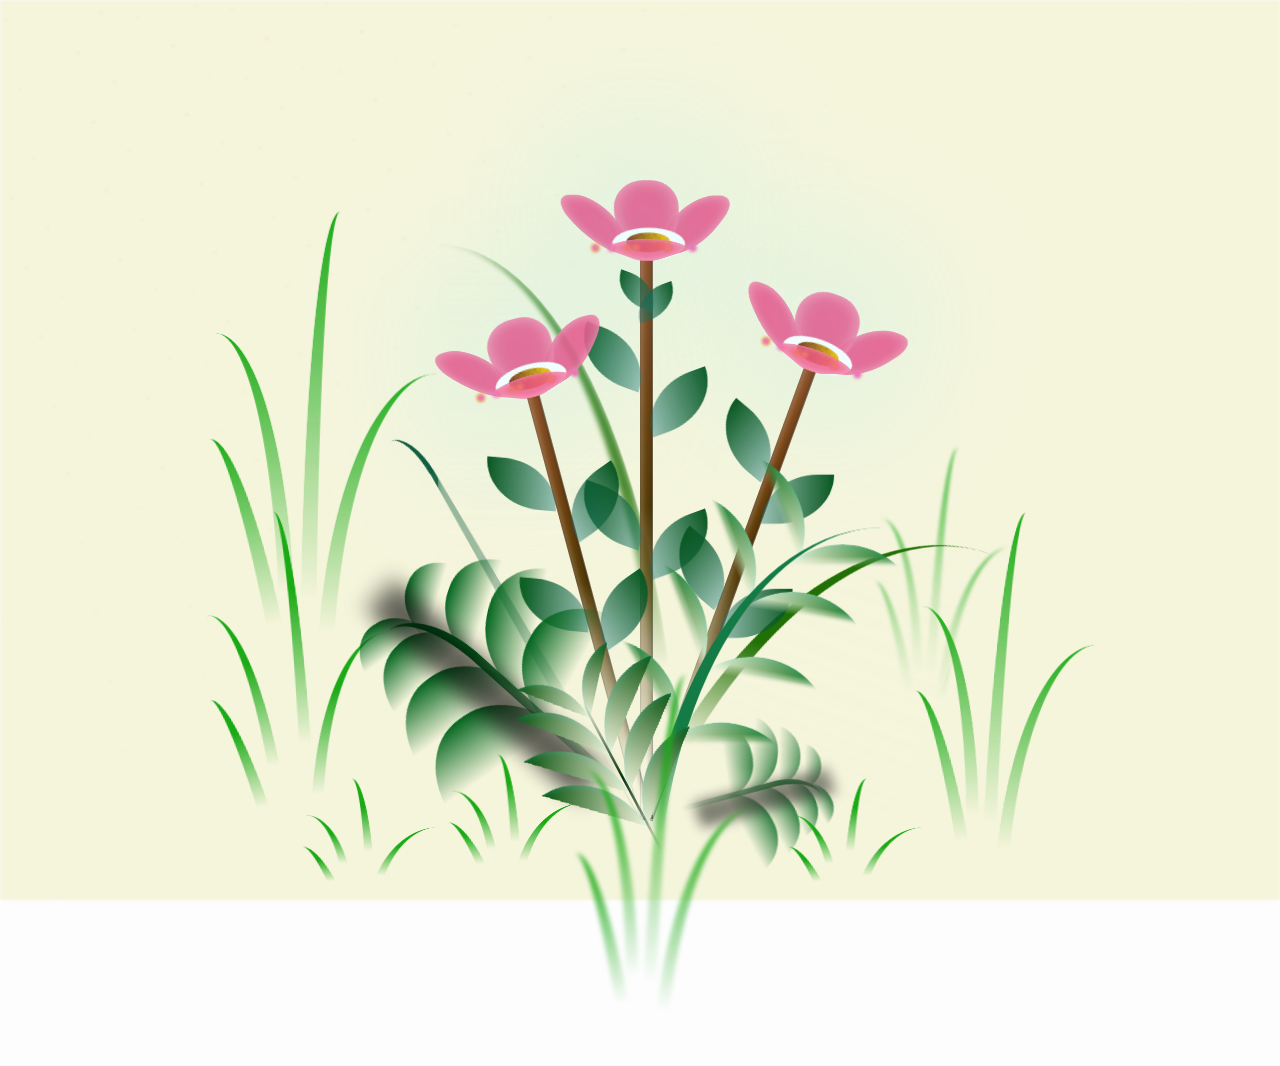
==== bunga.html @ 17b823d0 "Add files via upload" ====
<!DOCTYPE html>
<html lang="en">
<head>
    <meta charset="UTF-8">
    <meta http-equiv="X-UA-Compatible" content="IE=edge">
    <meta name="viewport" content="width=device-width, initial-scale=1.0">
    <link rel="stylesheet" href="bunga.css">
    <link rel="icon" href="img/flowers.png" type="image/x-icon">
    <title>flowers</title>
</head>
<body class="container">
    <div class="night"></div>
    <div class="flowers">
      <div class="flower flower--1">
        <div class="flower__leafs flower__leafs--1">
          <div class="flower__leaf flower__leaf--1"></div>
          <div class="flower__leaf flower__leaf--2"></div>
          <div class="flower__leaf flower__leaf--3"></div>
          <div class="flower__leaf flower__leaf--4"></div>
          <div class="flower__white-circle"></div>
  
          <div class="flower__light flower__light--1"></div>
          <div class="flower__light flower__light--2"></div>
          <div class="flower__light flower__light--3"></div>
          <div class="flower__light flower__light--4"></div>
          <div class="flower__light flower__light--5"></div>
          <div class="flower__light flower__light--6"></div>
          <div class="flower__light flower__light--7"></div>
          <div class="flower__light flower__light--8"></div>
  
        </div>
        <div class="flower__line">
          <div class="flower__line__leaf flower__line__leaf--1"></div>
          <div class="flower__line__leaf flower__line__leaf--2"></div>
          <div class="flower__line__leaf flower__line__leaf--3"></div>
          <div class="flower__line__leaf flower__line__leaf--4"></div>
          <div class="flower__line__leaf flower__line__leaf--5"></div>
          <div class="flower__line__leaf flower__line__leaf--6"></div>
        </div>
      </div>
  
      <div class="flower flower--2">
        <div class="flower__leafs flower__leafs--2">
          <div class="flower__leaf flower__leaf--1"></div>
          <div class="flower__leaf flower__leaf--2"></div>
          <div class="flower__leaf flower__leaf--3"></div>
          <div class="flower__leaf flower__leaf--4"></div>
          <div class="flower__white-circle"></div>
  
          <div class="flower__light flower__light--1"></div>
          <div class="flower__light flower__light--2"></div>
          <div class="flower__light flower__light--3"></div>
          <div class="flower__light flower__light--4"></div>
          <div class="flower__light flower__light--5"></div>
          <div class="flower__light flower__light--6"></div>
          <div class="flower__light flower__light--7"></div>
          <div class="flower__light flower__light--8"></div>
  
        </div>
        <div class="flower__line">
          <div class="flower__line__leaf flower__line__leaf--1"></div>
          <div class="flower__line__leaf flower__line__leaf--2"></div>
          <div class="flower__line__leaf flower__line__leaf--3"></div>
          <div class="flower__line__leaf flower__line__leaf--4"></div>
        </div>
      </div>
  
      <div class="flower flower--3">
        <div class="flower__leafs flower__leafs--3">
          <div class="flower__leaf flower__leaf--1"></div>
          <div class="flower__leaf flower__leaf--2"></div>
          <div class="flower__leaf flower__leaf--3"></div>
          <div class="flower__leaf flower__leaf--4"></div>
          <div class="flower__white-circle"></div>
  
          <div class="flower__light flower__light--1"></div>
          <div class="flower__light flower__light--2"></div>
          <div class="flower__light flower__light--3"></div>
          <div class="flower__light flower__light--4"></div>
          <div class="flower__light flower__light--5"></div>
          <div class="flower__light flower__light--6"></div>
          <div class="flower__light flower__light--7"></div>
          <div class="flower__light flower__light--8"></div>
  
        </div>
        <div class="flower__line">
          <div class="flower__line__leaf flower__line__leaf--1"></div>
          <div class="flower__line__leaf flower__line__leaf--2"></div>
          <div class="flower__line__leaf flower__line__leaf--3"></div>
          <div class="flower__line__leaf flower__line__leaf--4"></div>
        </div>
      </div>
  
      <div class="grow-ans" style="--d:1.2s">
        <div class="flower__g-long">
          <div class="flower__g-long__top"></div>
          <div class="flower__g-long__bottom"></div>
        </div>
      </div>
  
      <div class="growing-grass">
        <div class="flower__grass flower__grass--1">
          <div class="flower__grass--top"></div>
          <div class="flower__grass--bottom"></div>
          <div class="flower__grass__leaf flower__grass__leaf--1"></div>
          <div class="flower__grass__leaf flower__grass__leaf--2"></div>
          <div class="flower__grass__leaf flower__grass__leaf--3"></div>
          <div class="flower__grass__leaf flower__grass__leaf--4"></div>
          <div class="flower__grass__leaf flower__grass__leaf--5"></div>
          <div class="flower__grass__leaf flower__grass__leaf--6"></div>
          <div class="flower__grass__leaf flower__grass__leaf--7"></div>
          <div class="flower__grass__leaf flower__grass__leaf--8"></div>
          <div class="flower__grass__overlay"></div>
        </div>
      </div>
  
      <div class="growing-grass">
        <div class="flower__grass flower__grass--2">
          <div class="flower__grass--top"></div>
          <div class="flower__grass--bottom"></div>
          <div class="flower__grass__leaf flower__grass__leaf--1"></div>
          <div class="flower__grass__leaf flower__grass__leaf--2"></div>
          <div class="flower__grass__leaf flower__grass__leaf--3"></div>
          <div class="flower__grass__leaf flower__grass__leaf--4"></div>
          <div class="flower__grass__leaf flower__grass__leaf--5"></div>
          <div class="flower__grass__leaf flower__grass__leaf--6"></div>
          <div class="flower__grass__leaf flower__grass__leaf--7"></div>
          <div class="flower__grass__leaf flower__grass__leaf--8"></div>
          <div class="flower__grass__overlay"></div>
        </div>
      </div>
  
      <div class="grow-ans" style="--d:2.4s">
        <div class="flower__g-right flower__g-right--1">
          <div class="leaf"></div>
        </div>
      </div>
  
      <div class="grow-ans" style="--d:2.8s">
        <div class="flower__g-right flower__g-right--2">
          <div class="leaf"></div>
        </div>
      </div>
  
      <div class="grow-ans" style="--d:2.8s">
        <div class="flower__g-front">
          <div class="flower__g-front__leaf-wrapper flower__g-front__leaf-wrapper--1">
            <div class="flower__g-front__leaf"></div>
          </div>
          <div class="flower__g-front__leaf-wrapper flower__g-front__leaf-wrapper--2">
            <div class="flower__g-front__leaf"></div>
          </div>
          <div class="flower__g-front__leaf-wrapper flower__g-front__leaf-wrapper--3">
            <div class="flower__g-front__leaf"></div>
          </div>
          <div class="flower__g-front__leaf-wrapper flower__g-front__leaf-wrapper--4">
            <div class="flower__g-front__leaf"></div>
          </div>
          <div class="flower__g-front__leaf-wrapper flower__g-front__leaf-wrapper--5">
            <div class="flower__g-front__leaf"></div>
          </div>
          <div class="flower__g-front__leaf-wrapper flower__g-front__leaf-wrapper--6">
            <div class="flower__g-front__leaf"></div>
          </div>
          <div class="flower__g-front__leaf-wrapper flower__g-front__leaf-wrapper--7">
            <div class="flower__g-front__leaf"></div>
          </div>
          <div class="flower__g-front__leaf-wrapper flower__g-front__leaf-wrapper--8">
            <div class="flower__g-front__leaf"></div>
          </div>
          <div class="flower__g-front__line"></div>
        </div>
      </div>
  
      <div class="grow-ans" style="--d:3.2s">
        <div class="flower__g-fr">
          <div class="leaf"></div>
          <div class="flower__g-fr__leaf flower__g-fr__leaf--1"></div>
          <div class="flower__g-fr__leaf flower__g-fr__leaf--2"></div>
          <div class="flower__g-fr__leaf flower__g-fr__leaf--3"></div>
          <div class="flower__g-fr__leaf flower__g-fr__leaf--4"></div>
          <div class="flower__g-fr__leaf flower__g-fr__leaf--5"></div>
          <div class="flower__g-fr__leaf flower__g-fr__leaf--6"></div>
          <div class="flower__g-fr__leaf flower__g-fr__leaf--7"></div>
          <div class="flower__g-fr__leaf flower__g-fr__leaf--8"></div>
        </div>
      </div>
  
      <div class="long-g long-g--0">
        <div class="grow-ans" style="--d:3s">
          <div class="leaf leaf--0"></div>
        </div>
        <div class="grow-ans" style="--d:2.2s">
          <div class="leaf leaf--1"></div>
        </div>
        <div class="grow-ans" style="--d:3.4s">
          <div class="leaf leaf--2"></div>
        </div>
        <div class="grow-ans" style="--d:3.6s">
          <div class="leaf leaf--3"></div>
        </div>
      </div>
  
      <div class="long-g long-g--1">
        <div class="grow-ans" style="--d:3.6s">
          <div class="leaf leaf--0"></div>
        </div>
        <div class="grow-ans" style="--d:3.8s">
          <div class="leaf leaf--1"></div>
        </div>
        <div class="grow-ans" style="--d:4s">
          <div class="leaf leaf--2"></div>
        </div>
        <div class="grow-ans" style="--d:4.2s">
          <div class="leaf leaf--3"></div>
        </div>
      </div>
  
      <div class="long-g long-g--2">
        <div class="grow-ans" style="--d:4s">
          <div class="leaf leaf--0"></div>
        </div>
        <div class="grow-ans" style="--d:4.2s">
          <div class="leaf leaf--1"></div>
        </div>
        <div class="grow-ans" style="--d:4.4s">
          <div class="leaf leaf--2"></div>
        </div>
        <div class="grow-ans" style="--d:4.6s">
          <div class="leaf leaf--3"></div>
        </div>
      </div>
  
      <div class="long-g long-g--3">
        <div class="grow-ans" style="--d:4s">
          <div class="leaf leaf--0"></div>
        </div>
        <div class="grow-ans" style="--d:4.2s">
          <div class="leaf leaf--1"></div>
        </div>
        <div class="grow-ans" style="--d:3s">
          <div class="leaf leaf--2"></div>
        </div>
        <div class="grow-ans" style="--d:3.6s">
          <div class="leaf leaf--3"></div>
        </div>
      </div>
  
      <div class="long-g long-g--4">
        <div class="grow-ans" style="--d:4s">
          <div class="leaf leaf--0"></div>
        </div>
        <div class="grow-ans" style="--d:4.2s">
          <div class="leaf leaf--1"></div>
        </div>
        <div class="grow-ans" style="--d:3s">
          <div class="leaf leaf--2"></div>
        </div>
        <div class="grow-ans" style="--d:3.6s">
          <div class="leaf leaf--3"></div>
        </div>
      </div>
  
      <div class="long-g long-g--5">
        <div class="grow-ans" style="--d:4s">
          <div class="leaf leaf--0"></div>
        </div>
        <div class="grow-ans" style="--d:4.2s">
          <div class="leaf leaf--1"></div>
        </div>
        <div class="grow-ans" style="--d:3s">
          <div class="leaf leaf--2"></div>
        </div>
        <div class="grow-ans" style="--d:3.6s">
          <div class="leaf leaf--3"></div>
        </div>
      </div>
  
      <div class="long-g long-g--6">
        <div class="grow-ans" style="--d:4.2s">
          <div class="leaf leaf--0"></div>
        </div>
        <div class="grow-ans" style="--d:4.4s">
          <div class="leaf leaf--1"></div>
        </div>
        <div class="grow-ans" style="--d:4.6s">
          <div class="leaf leaf--2"></div>
        </div>
        <div class="grow-ans" style="--d:4.8s">
          <div class="leaf leaf--3"></div>
        </div>
      </div>
  
      <div class="long-g long-g--7">
        <div class="grow-ans" style="--d:3s">
          <div class="leaf leaf--0"></div>
        </div>
        <div class="grow-ans" style="--d:3.2s">
          <div class="leaf leaf--1"></div>
        </div>
        <div class="grow-ans" style="--d:3.5s">
          <div class="leaf leaf--2"></div>
        </div>
        <div class="grow-ans" style="--d:3.6s">
          <div class="leaf leaf--3"></div>
        </div>
      </div>
    </div>
    
    <script src="bunga.js"></script>
  </body>
</html>
---- bunga.css ----
*,
*::after,
*::before {
  padding: 0;
  margin: 0;
  box-sizing: border-box;
}

:root {
  --dark-color: #f5f5dc; /* Warna dasar krem gelap */
  --light-color: #fdfdfd; /* Warna krem terang untuk highlight/area kosong */
  --mid-color: #f0e6d2;   /* Warna krem tengah */
  --accent-color: #e0cfa9; /* Warna krem agak tua untuk kontras */
}

body {
  display: flex;
  align-items: flex-end;
  justify-content: center;
  min-height: 100vh;
  background-color: var(--light-color);
  overflow: hidden;
  perspective: 1000px;
}

.night {
  position: fixed;
  left: 50%;
  top: 0;
  transform: translateX(-50%);
  width: 100%;
  height: 100%;
  filter: blur(0.1vmin);
  /* Ubah gradient dan pola ke nuansa krem */
  background-image: 
    /* Gradien radial dari atas */
    radial-gradient(ellipse at top, transparent 0%, var(--dark-color)), 
    /* Gradien radial dari bawah dengan warna krem gelap dan sedikit transparan */
    radial-gradient(ellipse at bottom, var(--dark-color), rgba(245, 245, 220, 0.2)), 
    /* Pola garis berulang - ganti warna hitam dengan warna krem gelap */
    repeating-linear-gradient(220deg, rgb(245, 245, 220) 0px, rgb(245, 245, 220) 19px, transparent 19px, transparent 22px), 
    repeating-linear-gradient(189deg, rgb(245, 245, 220) 0px, rgb(245, 245, 220) 19px, transparent 19px, transparent 22px), 
    repeating-linear-gradient(148deg, rgb(245, 245, 220) 0px, rgb(245, 245, 220) 19px, transparent 19px, transparent 22px), 
    /* Gradien utama dari kiri ke kanan - ganti warna dengan nuansa krem */
    linear-gradient(90deg, var(--accent-color), var(--light-color));
}
.flowers {
  position: relative;
  transform: scale(0.9);
}

.flower {
  position: absolute;
  bottom: 10vmin;
  transform-origin: bottom center;
  z-index: 10;
  --fl-speed: 0.3s;
}
.flower--1 {
  -webkit-animation: moving-flower-1 4s linear infinite;
          animation: moving-flower-1 4s linear infinite;
}
.flower--1 .flower__line {
  height: 70vmin;
  -webkit-animation-delay: 0.3s;
          animation-delay: 0.3s;
}
.flower--1 .flower__line__leaf--1 {
  -webkit-animation: blooming-leaf-right var(--fl-speed) 1.6s backwards;
          animation: blooming-leaf-right var(--fl-speed) 1.6s backwards;
}
.flower--1 .flower__line__leaf--2 {
  -webkit-animation: blooming-leaf-right var(--fl-speed) 1.4s backwards;
          animation: blooming-leaf-right var(--fl-speed) 1.4s backwards;
}
.flower--1 .flower__line__leaf--3 {
  -webkit-animation: blooming-leaf-left var(--fl-speed) 1.2s backwards;
          animation: blooming-leaf-left var(--fl-speed) 1.2s backwards;
}
.flower--1 .flower__line__leaf--4 {
  -webkit-animation: blooming-leaf-left var(--fl-speed) 1s backwards;
          animation: blooming-leaf-left var(--fl-speed) 1s backwards;
}
.flower--1 .flower__line__leaf--5 {
  -webkit-animation: blooming-leaf-right var(--fl-speed) 1.8s backwards;
          animation: blooming-leaf-right var(--fl-speed) 1.8s backwards;
}
.flower--1 .flower__line__leaf--6 {
  -webkit-animation: blooming-leaf-left var(--fl-speed) 2s backwards;
          animation: blooming-leaf-left var(--fl-speed) 2s backwards;
}
.flower--2 {
  left: 50%;
  transform: rotate(20deg);
  -webkit-animation: moving-flower-2 4s linear infinite;
          animation: moving-flower-2 4s linear infinite;
}
.flower--2 .flower__line {
  height: 60vmin;
  -webkit-animation-delay: 0.6s;
          animation-delay: 0.6s;
}
.flower--2 .flower__line__leaf--1 {
  -webkit-animation: blooming-leaf-right var(--fl-speed) 1.9s backwards;
          animation: blooming-leaf-right var(--fl-speed) 1.9s backwards;
}
.flower--2 .flower__line__leaf--2 {
  -webkit-animation: blooming-leaf-right var(--fl-speed) 1.7s backwards;
          animation: blooming-leaf-right var(--fl-speed) 1.7s backwards;
}
.flower--2 .flower__line__leaf--3 {
  -webkit-animation: blooming-leaf-left var(--fl-speed) 1.5s backwards;
          animation: blooming-leaf-left var(--fl-speed) 1.5s backwards;
}
.flower--2 .flower__line__leaf--4 {
  -webkit-animation: blooming-leaf-left var(--fl-speed) 1.3s backwards;
          animation: blooming-leaf-left var(--fl-speed) 1.3s backwards;
}
.flower--3 {
  left: 50%;
  transform: rotate(-15deg);
  -webkit-animation: moving-flower-3 4s linear infinite;
          animation: moving-flower-3 4s linear infinite;
}
.flower--3 .flower__line {
  -webkit-animation-delay: 0.9s;
          animation-delay: 0.9s;
}
.flower--3 .flower__line__leaf--1 {
  -webkit-animation: blooming-leaf-right var(--fl-speed) 2.5s backwards;
          animation: blooming-leaf-right var(--fl-speed) 2.5s backwards;
}
.flower--3 .flower__line__leaf--2 {
  -webkit-animation: blooming-leaf-right var(--fl-speed) 2.3s backwards;
          animation: blooming-leaf-right var(--fl-speed) 2.3s backwards;
}
.flower--3 .flower__line__leaf--3 {
  -webkit-animation: blooming-leaf-left var(--fl-speed) 2.1s backwards;
          animation: blooming-leaf-left var(--fl-speed) 2.1s backwards;
}
.flower--3 .flower__line__leaf--4 {
  -webkit-animation: blooming-leaf-left var(--fl-speed) 1.9s backwards;
          animation: blooming-leaf-left var(--fl-speed) 1.9s backwards;
}
.flower__leafs {
  position: relative;
  -webkit-animation: blooming-flower 2s backwards;
          animation: blooming-flower 2s backwards;
}
.flower__leafs--1 {
  -webkit-animation-delay: 1.1s;
          animation-delay: 1.1s;
}
.flower__leafs--2 {
  -webkit-animation-delay: 1.4s;
          animation-delay: 1.4s;
}
.flower__leafs--3 {
  -webkit-animation-delay: 1.7s;
          animation-delay: 1.7s;
}
.flower__leafs::after {
  content: "";
  position: absolute;
  left: 0;
  top: 0;
  transform: translate(-50%, -100%);
  width: 8vmin;
  height: 8vmin;
  background-color: #6bf0ff;
  filter: blur(10vmin);
}
.flower__leaf {
  position: absolute;
  bottom: 0;
  left: 50%;
  width: 8vmin;
  height: 11vmin;
  border-radius: 51% 49% 47% 53%/44% 45% 55% 69%;
  background-color: #f672b0;
  background-image: linear-gradient(to top, #ee5286, #ee5286);
  transform-origin: bottom center;
  opacity: 0.9;
  box-shadow: inset 0 0 2vmin rgba(255, 255, 255, 0.5);
}
.flower__leaf--1 {
  transform: translate(-10%, 1%) rotateY(40deg) rotateX(-50deg);
}
.flower__leaf--2 {
  transform: translate(-50%, -4%) rotateX(40deg);
}
.flower__leaf--3 {
  transform: translate(-90%, 0%) rotateY(45deg) rotateX(50deg);
}
.flower__leaf--4 {
  width: 8vmin;
  height: 8vmin;
  transform-origin: bottom left;
  border-radius: 4vmin 10vmin 4vmin 4vmin;
  transform: translate(0%, 18%) rotateX(70deg) rotate(-43deg);
  background-image: linear-gradient(to top, #ee5286, #ee5286);
  z-index: 1;
  opacity: 0.8;
}
.flower__white-circle {
  position: absolute;
  left: -3.5vmin;
  top: -3vmin;
  width: 9vmin;
  height: 4vmin;
  border-radius: 50%;
  background-color: #fff;
}
.flower__white-circle::after {
  content: "";
  position: absolute;
  left: 50%;
  top: 45%;
  transform: translate(-50%, -50%);
  width: 60%;
  height: 60%;
  border-radius: inherit;
  background-image: repeating-linear-gradient(135deg, rgba(0, 0, 0, 0.03) 0px, rgba(0, 0, 0, 0.03) 1px, transparent 1px, transparent 12px), repeating-linear-gradient(45deg, rgba(0, 0, 0, 0.03) 0px, rgba(0, 0, 0, 0.03) 1px, transparent 1px, transparent 12px), repeating-linear-gradient(67.5deg, rgba(0, 0, 0, 0.03) 0px, rgba(0, 0, 0, 0.03) 1px, transparent 1px, transparent 12px), repeating-linear-gradient(135deg, rgba(0, 0, 0, 0.03) 0px, rgba(0, 0, 0, 0.03) 1px, transparent 1px, transparent 12px), repeating-linear-gradient(45deg, rgba(0, 0, 0, 0.03) 0px, rgba(0, 0, 0, 0.03) 1px, transparent 1px, transparent 12px), repeating-linear-gradient(112.5deg, rgba(0, 0, 0, 0.03) 0px, rgba(0, 0, 0, 0.03) 1px, transparent 1px, transparent 12px), repeating-linear-gradient(112.5deg, rgba(0, 0, 0, 0.03) 0px, rgba(0, 0, 0, 0.03) 1px, transparent 1px, transparent 12px), repeating-linear-gradient(45deg, rgba(0, 0, 0, 0.03) 0px, rgba(0, 0, 0, 0.03) 1px, transparent 1px, transparent 12px), repeating-linear-gradient(22.5deg, rgba(0, 0, 0, 0.03) 0px, rgba(0, 0, 0, 0.03) 1px, transparent 1px, transparent 12px), repeating-linear-gradient(45deg, rgba(0, 0, 0, 0.03) 0px, rgba(0, 0, 0, 0.03) 1px, transparent 1px, transparent 12px), repeating-linear-gradient(22.5deg, rgba(0, 0, 0, 0.03) 0px, rgba(0, 0, 0, 0.03) 1px, transparent 1px, transparent 12px), repeating-linear-gradient(135deg, rgba(0, 0, 0, 0.03) 0px, rgba(0, 0, 0, 0.03) 1px, transparent 1px, transparent 12px), repeating-linear-gradient(157.5deg, rgba(0, 0, 0, 0.03) 0px, rgba(0, 0, 0, 0.03) 1px, transparent 1px, transparent 12px), repeating-linear-gradient(67.5deg, rgba(0, 0, 0, 0.03) 0px, rgba(0, 0, 0, 0.03) 1px, transparent 1px, transparent 12px), repeating-linear-gradient(67.5deg, rgba(0, 0, 0, 0.03) 0px, rgba(0, 0, 0, 0.03) 1px, transparent 1px, transparent 12px), linear-gradient(90deg, rgb(127, 47, 21), rgb(255, 206, 0));
}
.flower__line {
  height: 55vmin;
  width: 1.5vmin;
  background-image: linear-gradient(to left, rgba(0, 0, 0, 0.2), transparent, rgba(255, 255, 255, 0.2)), linear-gradient(to top, transparent 10%, #583e08, #944415);
  box-shadow: inset 0 0 2px rgba(0, 0, 0, 0.5);
  -webkit-animation: grow-flower-tree 4s backwards;
          animation: grow-flower-tree 4s backwards;
}
.flower__line__leaf {
  --w: 7vmin;
  --h: calc(var(--w) + 2vmin);
  position: absolute;
  top: 20%;
  left: 90%;
  width: var(--w);
  height: var(--h);
  border-top-right-radius: var(--h);
  border-bottom-left-radius: var(--h);
  background-image: linear-gradient(to top, rgba(20, 117, 122, 0.4), #095721);
}
.flower__line__leaf--1 {
  transform: rotate(70deg) rotateY(30deg);
}
.flower__line__leaf--2 {
  top: 45%;
  transform: rotate(70deg) rotateY(30deg);
}
.flower__line__leaf--3, .flower__line__leaf--4, .flower__line__leaf--6 {
  border-top-right-radius: 0;
  border-bottom-left-radius: 0;
  border-top-left-radius: var(--h);
  border-bottom-right-radius: var(--h);
  left: -460%;
  top: 12%;
  transform: rotate(-70deg) rotateY(30deg);
}
.flower__line__leaf--4 {
  top: 40%;
}
.flower__line__leaf--5 {
  top: 0;
  transform-origin: left;
  transform: rotate(70deg) rotateY(30deg) scale(0.6);
}
.flower__line__leaf--6 {
  top: -2%;
  left: -450%;
  transform-origin: right;
  transform: rotate(-70deg) rotateY(30deg) scale(0.6);
}
.flower__light {
  position: absolute;
  bottom: 0vmin;
  width: 1vmin;
  height: 1vmin;
  background-color: rgb(255, 251, 0);
  border-radius: 50%;
  filter: blur(0.2vmin);
  -webkit-animation: light-ans 4s linear infinite backwards;
          animation: light-ans 4s linear infinite backwards;
}
.flower__light:nth-child(odd) {
  background-color: #f76baf;
}
.flower__light--1 {
  left: -2vmin;
  -webkit-animation-delay: 1s;
          animation-delay: 1s;
}
.flower__light--2 {
  left: 3vmin;
  -webkit-animation-delay: 0.5s;
          animation-delay: 0.5s;
}
.flower__light--3 {
  left: -6vmin;
  -webkit-animation-delay: 0.3s;
          animation-delay: 0.3s;
}
.flower__light--4 {
  left: 6vmin;
  -webkit-animation-delay: 0.9s;
          animation-delay: 0.9s;
}
.flower__light--5 {
  left: -1vmin;
  -webkit-animation-delay: 1.5s;
          animation-delay: 1.5s;
}
.flower__light--6 {
  left: -4vmin;
  -webkit-animation-delay: 3s;
          animation-delay: 3s;
}
.flower__light--7 {
  left: 3vmin;
  -webkit-animation-delay: 2s;
          animation-delay: 2s;
}
.flower__light--8 {
  left: -6vmin;
  -webkit-animation-delay: 3.5s;
          animation-delay: 3.5s;
}
.flower__grass {
  --c: #04661f;
  --line-w: 1.5vmin;
  position: absolute;
  bottom: 12vmin;
  left: -7vmin;
  display: flex;
  flex-direction: column;
  align-items: flex-end;
  z-index: 20;
  transform-origin: bottom center;
  transform: rotate(-48deg) rotateY(40deg);
}
.flower__grass--1 {
  -webkit-animation: moving-grass 2s linear infinite;
          animation: moving-grass 2s linear infinite;
}
.flower__grass--2 {
  left: 2vmin;
  bottom: 10vmin;
  transform: scale(0.5) rotate(75deg) rotateX(10deg) rotateY(-200deg);
  opacity: 0.8;
  z-index: 0;
  -webkit-animation: moving-grass--2 1.5s linear infinite;
          animation: moving-grass--2 1.5s linear infinite;
}
.flower__grass--top {
  width: 7vmin;
  height: 10vmin;
  border-top-right-radius: 100%;
  border-right: var(--line-w) solid var(--c);
  transform-origin: bottom center;
  transform: rotate(-2deg);
}
.flower__grass--bottom {
  margin-top: -2px;
  width: var(--line-w);
  height: 25vmin;
  background-image: linear-gradient(to top, transparent, var(--c));
}
.flower__grass__leaf {
  --size: 10vmin;
  position: absolute;
  width: calc(var(--size) * 2.1);
  height: var(--size);
  border-top-left-radius: var(--size);
  border-top-right-radius: var(--size);
  background-image: linear-gradient(to top, transparent, transparent 30%, var(--c));
  z-index: 100;
}
.flower__grass__leaf--1 {
  top: -6%;
  left: 30%;
  --size: 6vmin;
  transform: rotate(-20deg);
  -webkit-animation: growing-grass-ans--1 2s 2.6s backwards;
          animation: growing-grass-ans--1 2s 2.6s backwards;
}
@-webkit-keyframes growing-grass-ans--1 {
  0% {
    transform-origin: bottom left;
    transform: rotate(-20deg) scale(0);
  }
}
@keyframes growing-grass-ans--1 {
  0% {
    transform-origin: bottom left;
    transform: rotate(-20deg) scale(0);
  }
}
.flower__grass__leaf--2 {
  top: -5%;
  left: -110%;
  --size: 6vmin;
  transform: rotate(10deg);
  -webkit-animation: growing-grass-ans--2 2s 2.4s linear backwards;
          animation: growing-grass-ans--2 2s 2.4s linear backwards;
}
@-webkit-keyframes growing-grass-ans--2 {
  0% {
    transform-origin: bottom right;
    transform: rotate(10deg) scale(0);
  }
}
@keyframes growing-grass-ans--2 {
  0% {
    transform-origin: bottom right;
    transform: rotate(10deg) scale(0);
  }
}
.flower__grass__leaf--3 {
  top: 5%;
  left: 60%;
  --size: 8vmin;
  transform: rotate(-18deg) rotateX(-20deg);
  -webkit-animation: growing-grass-ans--3 2s 2.2s linear backwards;
          animation: growing-grass-ans--3 2s 2.2s linear backwards;
}
@-webkit-keyframes growing-grass-ans--3 {
  0% {
    transform-origin: bottom left;
    transform: rotate(-18deg) rotateX(-20deg) scale(0);
  }
}
@keyframes growing-grass-ans--3 {
  0% {
    transform-origin: bottom left;
    transform: rotate(-18deg) rotateX(-20deg) scale(0);
  }
}
.flower__grass__leaf--4 {
  top: 6%;
  left: -135%;
  --size: 8vmin;
  transform: rotate(2deg);
  -webkit-animation: growing-grass-ans--4 2s 2s linear backwards;
          animation: growing-grass-ans--4 2s 2s linear backwards;
}
@-webkit-keyframes growing-grass-ans--4 {
  0% {
    transform-origin: bottom right;
    transform: rotate(2deg) scale(0);
  }
}
@keyframes growing-grass-ans--4 {
  0% {
    transform-origin: bottom right;
    transform: rotate(2deg) scale(0);
  }
}
.flower__grass__leaf--5 {
  top: 20%;
  left: 60%;
  --size: 10vmin;
  transform: rotate(-24deg) rotateX(-20deg);
  -webkit-animation: growing-grass-ans--5 2s 1.8s linear backwards;
          animation: growing-grass-ans--5 2s 1.8s linear backwards;
}
@-webkit-keyframes growing-grass-ans--5 {
  0% {
    transform-origin: bottom left;
    transform: rotate(-24deg) rotateX(-20deg) scale(0);
  }
}
@keyframes growing-grass-ans--5 {
  0% {
    transform-origin: bottom left;
    transform: rotate(-24deg) rotateX(-20deg) scale(0);
  }
}
.flower__grass__leaf--6 {
  top: 22%;
  left: -180%;
  --size: 10vmin;
  transform: rotate(10deg);
  -webkit-animation: growing-grass-ans--6 2s 1.6s linear backwards;
          animation: growing-grass-ans--6 2s 1.6s linear backwards;
}
@-webkit-keyframes growing-grass-ans--6 {
  0% {
    transform-origin: bottom right;
    transform: rotate(10deg) scale(0);
  }
}
@keyframes growing-grass-ans--6 {
  0% {
    transform-origin: bottom right;
    transform: rotate(10deg) scale(0);
  }
}
.flower__grass__leaf--7 {
  top: 39%;
  left: 70%;
  --size: 10vmin;
  transform: rotate(-10deg);
  -webkit-animation: growing-grass-ans--7 2s 1.4s linear backwards;
          animation: growing-grass-ans--7 2s 1.4s linear backwards;
}
@-webkit-keyframes growing-grass-ans--7 {
  0% {
    transform-origin: bottom left;
    transform: rotate(-10deg) scale(0);
  }
}
@keyframes growing-grass-ans--7 {
  0% {
    transform-origin: bottom left;
    transform: rotate(-10deg) scale(0);
  }
}
.flower__grass__leaf--8 {
  top: 40%;
  left: -215%;
  --size: 11vmin;
  transform: rotate(10deg);
  -webkit-animation: growing-grass-ans--8 2s 1.2s linear backwards;
          animation: growing-grass-ans--8 2s 1.2s linear backwards;
}
@-webkit-keyframes growing-grass-ans--8 {
  0% {
    transform-origin: bottom right;
    transform: rotate(10deg) scale(0);
  }
}
@keyframes growing-grass-ans--8 {
  0% {
    transform-origin: bottom right;
    transform: rotate(10deg) scale(0);
  }
}
.flower__grass__overlay {
  position: absolute;
  top: -10%;
  right: 0%;
  width: 100%;
  height: 100%;
  background-color: rgba(0, 0, 0, 0.6);
  filter: blur(1.5vmin);
  z-index: 100;
}
.flower__g-long {
  --w: 2vmin;
  --h: 6vmin;
  --c: #0e5b3c;
  position: absolute;
  bottom: 10vmin;
  left: -3vmin;
  transform-origin: bottom center;
  transform: rotate(-30deg) rotateY(-20deg);
  display: flex;
  flex-direction: column;
  align-items: flex-end;
  -webkit-animation: flower-g-long-ans 3s linear infinite;
          animation: flower-g-long-ans 3s linear infinite;
}
@-webkit-keyframes flower-g-long-ans {
  0%, 100% {
    transform: rotate(-30deg) rotateY(-20deg);
  }
  50% {
    transform: rotate(-32deg) rotateY(-20deg);
  }
}
@keyframes flower-g-long-ans {
  0%, 100% {
    transform: rotate(-30deg) rotateY(-20deg);
  }
  50% {
    transform: rotate(-32deg) rotateY(-20deg);
  }
}
.flower__g-long__top {
  top: calc(var(--h) * -1);
  width: calc(var(--w) + 1vmin);
  height: var(--h);
  border-top-right-radius: 100%;
  border-right: 0.7vmin solid var(--c);
  transform: translate(-0.7vmin, 1vmin);
}
.flower__g-long__bottom {
  width: var(--w);
  height: 50vmin;
  transform-origin: bottom center;
  background-image: linear-gradient(to top, transparent 30%, var(--c));
  box-shadow: inset 0 0 2px rgba(0, 0, 0, 0.5);
  -webkit-clip-path: polygon(35% 0, 65% 1%, 100% 100%, 0% 100%);
          clip-path: polygon(35% 0, 65% 1%, 100% 100%, 0% 100%);
}
.flower__g-right {
  position: absolute;
  bottom: 6vmin;
  left: -2vmin;
  transform-origin: bottom left;
  transform: rotate(20deg);
}
.flower__g-right .leaf {
  width: 30vmin;
  height: 50vmin;
  border-top-left-radius: 100%;
  border-left: 2vmin solid #217005;
  background-image: linear-gradient(to bottom, transparent, var(--dark-color) 60%);
  -webkit-mask-image: linear-gradient(to top, transparent 30%, #24803e 60%);
}
.flower__g-right--1 {
  -webkit-animation: flower-g-right-ans 2.5s linear infinite;
          animation: flower-g-right-ans 2.5s linear infinite;
}
.flower__g-right--2 {
  left: 5vmin;
  transform: rotateY(-180deg);
  -webkit-animation: flower-g-right-ans--2 3s linear infinite;
          animation: flower-g-right-ans--2 3s linear infinite;
}
.flower__g-right--2 .leaf {
  height: 75vmin;
  filter: blur(0.3vmin);
  opacity: 0.8;
}
@-webkit-keyframes flower-g-right-ans {
  0%, 100% {
    transform: rotate(20deg);
  }
  50% {
    transform: rotate(24deg) rotateX(-20deg);
  }
}
@keyframes flower-g-right-ans {
  0%, 100% {
    transform: rotate(20deg);
  }
  50% {
    transform: rotate(24deg) rotateX(-20deg);
  }
}
@-webkit-keyframes flower-g-right-ans--2 {
  0%, 100% {
    transform: rotateY(-180deg) rotate(0deg) rotateX(-20deg);
  }
  50% {
    transform: rotateY(-180deg) rotate(6deg) rotateX(-20deg);
  }
}
@keyframes flower-g-right-ans--2 {
  0%, 100% {
    transform: rotateY(-180deg) rotate(0deg) rotateX(-20deg);
  }
  50% {
    transform: rotateY(-180deg) rotate(6deg) rotateX(-20deg);
  }
}
.flower__g-front {
  position: absolute;
  bottom: 6vmin;
  left: 2.5vmin;
  z-index: 100;
  transform-origin: bottom center;
  transform: rotate(-28deg) rotateY(30deg) scale(1.04);
  -webkit-animation: flower__g-front-ans 2s linear infinite;
          animation: flower__g-front-ans 2s linear infinite;
}
@-webkit-keyframes flower__g-front-ans {
  0%, 100% {
    transform: rotate(-28deg) rotateY(30deg) scale(1.04);
  }
  50% {
    transform: rotate(-35deg) rotateY(40deg) scale(1.04);
  }
}
@keyframes flower__g-front-ans {
  0%, 100% {
    transform: rotate(-28deg) rotateY(30deg) scale(1.04);
  }
  50% {
    transform: rotate(-35deg) rotateY(40deg) scale(1.04);
  }
}
.flower__g-front__line {
  width: 0.3vmin;
  height: 20vmin;
  background-image: linear-gradient(to top, transparent, #042e0b, transparent 100%);
  position: relative;
}
.flower__g-front__leaf-wrapper {
  position: absolute;
  top: 0;
  left: 0;
  transform-origin: bottom left;
  transform: rotate(10deg);
}
.flower__g-front__leaf-wrapper:nth-child(even) {
  left: 0vmin;
  transform: rotateY(-180deg) rotate(5deg);
  -webkit-animation: flower__g-front__leaf-left-ans 1s ease-in backwards;
          animation: flower__g-front__leaf-left-ans 1s ease-in backwards;
}
.flower__g-front__leaf-wrapper:nth-child(odd) {
  -webkit-animation: flower__g-front__leaf-ans 1s ease-in backwards;
          animation: flower__g-front__leaf-ans 1s ease-in backwards;
}
.flower__g-front__leaf-wrapper--1 {
  top: -8vmin;
  transform: scale(0.7);
  -webkit-animation: flower__g-front__leaf-ans 1s 5.5s ease-in backwards !important;
          animation: flower__g-front__leaf-ans 1s 5.5s ease-in backwards !important;
}
.flower__g-front__leaf-wrapper--2 {
  top: -8vmin;
  transform: rotateY(-180deg) scale(0.7) !important;
  -webkit-animation: flower__g-front__leaf-left-ans-2 1s 4.6s ease-in backwards !important;
          animation: flower__g-front__leaf-left-ans-2 1s 4.6s ease-in backwards !important;
}
.flower__g-front__leaf-wrapper--3 {
  top: -3vmin;
  -webkit-animation: flower__g-front__leaf-ans 1s 4.6s ease-in backwards;
          animation: flower__g-front__leaf-ans 1s 4.6s ease-in backwards;
}
.flower__g-front__leaf-wrapper--4 {
  top: -3vmin;
  transform: rotateY(-180deg) scale(0.9) !important;
  -webkit-animation: flower__g-front__leaf-left-ans-2 1s 4.6s ease-in backwards !important;
          animation: flower__g-front__leaf-left-ans-2 1s 4.6s ease-in backwards !important;
}
@-webkit-keyframes flower__g-front__leaf-left-ans-2 {
  0% {
    transform: rotateY(-180deg) scale(0);
  }
}
@keyframes flower__g-front__leaf-left-ans-2 {
  0% {
    transform: rotateY(-180deg) scale(0);
  }
}
.flower__g-front__leaf-wrapper--5, .flower__g-front__leaf-wrapper--6 {
  top: 2vmin;
}
.flower__g-front__leaf-wrapper--7, .flower__g-front__leaf-wrapper--8 {
  top: 6.5vmin;
}
.flower__g-front__leaf-wrapper--2 {
  -webkit-animation-delay: 5.2s !important;
          animation-delay: 5.2s !important;
}
.flower__g-front__leaf-wrapper--3 {
  -webkit-animation-delay: 4.9s !important;
          animation-delay: 4.9s !important;
}
.flower__g-front__leaf-wrapper--5 {
  -webkit-animation-delay: 4.3s !important;
          animation-delay: 4.3s !important;
}
.flower__g-front__leaf-wrapper--6 {
  -webkit-animation-delay: 4.1s !important;
          animation-delay: 4.1s !important;
}
.flower__g-front__leaf-wrapper--7 {
  -webkit-animation-delay: 3.8s !important;
          animation-delay: 3.8s !important;
}
.flower__g-front__leaf-wrapper--8 {
  -webkit-animation-delay: 3.5s !important;
          animation-delay: 3.5s !important;
}
@-webkit-keyframes flower__g-front__leaf-ans {
  0% {
    transform: rotate(10deg) scale(0);
  }
}
@keyframes flower__g-front__leaf-ans {
  0% {
    transform: rotate(10deg) scale(0);
  }
}
@-webkit-keyframes flower__g-front__leaf-left-ans {
  0% {
    transform: rotateY(-180deg) rotate(5deg) scale(0);
  }
}
@keyframes flower__g-front__leaf-left-ans {
  0% {
    transform: rotateY(-180deg) rotate(5deg) scale(0);
  }
}
.flower__g-front__leaf {
  width: 10vmin;
  height: 10vmin;
  border-radius: 100% 0% 0% 100%/100% 100% 0% 0%;
  box-shadow: inset 0 2px 1vmin hsla(184deg, 97%, 58%, 0.2);
  background-image: linear-gradient(to bottom left, transparent, var(--dark-color)), linear-gradient(to bottom right, #064f0a 50%, transparent 50%, transparent);
  -webkit-mask-image: linear-gradient(to bottom right, #097149 50%, transparent 50%, transparent);
  mask-image: linear-gradient(to bottom right, #0e8723 50%, transparent 50%, transparent);
}
.flower__g-fr {
  position: absolute;
  bottom: -4vmin;
  left: vmin;
  transform-origin: bottom left;
  z-index: 10;
  -webkit-animation: flower__g-fr-ans 2s linear infinite;
          animation: flower__g-fr-ans 2s linear infinite;
}
@-webkit-keyframes flower__g-fr-ans {
  0%, 100% {
    transform: rotate(2deg);
  }
  50% {
    transform: rotate(4deg);
  }
}
@keyframes flower__g-fr-ans {
  0%, 100% {
    transform: rotate(2deg);
  }
  50% {
    transform: rotate(4deg);
  }
}
.flower__g-fr .leaf {
  width: 30vmin;
  height: 50vmin;
  border-top-left-radius: 100%;
  border-left: 2vmin solid #147b47;
  -webkit-mask-image: linear-gradient(to top, transparent 25%, #0e4e2a 50%);
  position: relative;
  z-index: 1;
}
.flower__g-fr__leaf {
  position: absolute;
  top: 0;
  left: 0;
  width: 10vmin;
  height: 10vmin;
  border-radius: 100% 0% 0% 100%/100% 100% 0% 0%;
  box-shadow: inset 0 2px 1vmin hsla(184deg, 97%, 58%, 0.2);
  background-image: linear-gradient(to bottom left, transparent, var(--dark-color) 98%), linear-gradient(to bottom right, #106e18 45%, transparent 50%, transparent);
  -webkit-mask-image: linear-gradient(135deg, #175f22 40%, transparent 50%, transparent);
}
.flower__g-fr__leaf--1 {
  left: 20vmin;
  transform: rotate(45deg);
  -webkit-animation: flower__g-fr-leaft-ans-1 0.5s 5.2s linear backwards;
          animation: flower__g-fr-leaft-ans-1 0.5s 5.2s linear backwards;
}
@-webkit-keyframes flower__g-fr-leaft-ans-1 {
  0% {
    transform-origin: left;
    transform: rotate(45deg) scale(0);
  }
}
@keyframes flower__g-fr-leaft-ans-1 {
  0% {
    transform-origin: left;
    transform: rotate(45deg) scale(0);
  }
}
.flower__g-fr__leaf--2 {
  left: 12vmin;
  top: -7vmin;
  transform: rotate(25deg) rotateY(-180deg);
  -webkit-animation: flower__g-fr-leaft-ans-6 0.5s 5s linear backwards;
          animation: flower__g-fr-leaft-ans-6 0.5s 5s linear backwards;
}
.flower__g-fr__leaf--3 {
  left: 15vmin;
  top: 6vmin;
  transform: rotate(55deg);
  -webkit-animation: flower__g-fr-leaft-ans-5 0.5s 4.8s linear backwards;
          animation: flower__g-fr-leaft-ans-5 0.5s 4.8s linear backwards;
}
.flower__g-fr__leaf--4 {
  left: 6vmin;
  top: -2vmin;
  transform: rotate(25deg) rotateY(-180deg);
  -webkit-animation: flower__g-fr-leaft-ans-6 0.5s 4.6s linear backwards;
          animation: flower__g-fr-leaft-ans-6 0.5s 4.6s linear backwards;
}
.flower__g-fr__leaf--5 {
  left: 10vmin;
  top: 14vmin;
  transform: rotate(55deg);
  -webkit-animation: flower__g-fr-leaft-ans-5 0.5s 4.4s linear backwards;
          animation: flower__g-fr-leaft-ans-5 0.5s 4.4s linear backwards;
}
@-webkit-keyframes flower__g-fr-leaft-ans-5 {
  0% {
    transform-origin: left;
    transform: rotate(55deg) scale(0);
  }
}
@keyframes flower__g-fr-leaft-ans-5 {
  0% {
    transform-origin: left;
    transform: rotate(55deg) scale(0);
  }
}
.flower__g-fr__leaf--6 {
  left: 0vmin;
  top: 6vmin;
  transform: rotate(25deg) rotateY(-180deg);
  -webkit-animation: flower__g-fr-leaft-ans-6 0.5s 4.2s linear backwards;
          animation: flower__g-fr-leaft-ans-6 0.5s 4.2s linear backwards;
}
@-webkit-keyframes flower__g-fr-leaft-ans-6 {
  0% {
    transform-origin: right;
    transform: rotate(25deg) rotateY(-180deg) scale(0);
  }
}
@keyframes flower__g-fr-leaft-ans-6 {
  0% {
    transform-origin: right;
    transform: rotate(25deg) rotateY(-180deg) scale(0);
  }
}
.flower__g-fr__leaf--7 {
  left: 5vmin;
  top: 22vmin;
  transform: rotate(45deg);
  -webkit-animation: flower__g-fr-leaft-ans-7 0.5s 4s linear backwards;
          animation: flower__g-fr-leaft-ans-7 0.5s 4s linear backwards;
}
@-webkit-keyframes flower__g-fr-leaft-ans-7 {
  0% {
    transform-origin: left;
    transform: rotate(45deg) scale(0);
  }
}
@keyframes flower__g-fr-leaft-ans-7 {
  0% {
    transform-origin: left;
    transform: rotate(45deg) scale(0);
  }
}
.flower__g-fr__leaf--8 {
  left: -4vmin;
  top: 15vmin;
  transform: rotate(15deg) rotateY(-180deg);
  -webkit-animation: flower__g-fr-leaft-ans-8 0.5s 3.8s linear backwards;
          animation: flower__g-fr-leaft-ans-8 0.5s 3.8s linear backwards;
}
@-webkit-keyframes flower__g-fr-leaft-ans-8 {
  0% {
    transform-origin: right;
    transform: rotate(15deg) rotateY(-180deg) scale(0);
  }
}
@keyframes flower__g-fr-leaft-ans-8 {
  0% {
    transform-origin: right;
    transform: rotate(15deg) rotateY(-180deg) scale(0);
  }
}

.long-g {
  position: absolute;
  bottom: 25vmin;
  left: -42vmin;
  transform-origin: bottom left;
}
.long-g--1 {
  bottom: 0vmin;
  transform: scale(0.8) rotate(-5deg);
}
.long-g--1 .leaf {
  -webkit-mask-image: linear-gradient(to top, transparent 40%, #196d2a 80%) !important;
}
.long-g--1 .leaf--1 {
  --w: 5vmin;
  --h: 60vmin;
  left: -2vmin;
  transform: rotate(3deg) rotateY(-180deg);
}
.long-g--2, .long-g--3 {
  bottom: -3vmin;
  left: -35vmin;
  transform-origin: center;
  transform: scale(0.6) rotateX(60deg);
}
.long-g--2 .leaf, .long-g--3 .leaf {
  -webkit-mask-image: linear-gradient(to top, transparent 50%, #176220 80%) !important;
}
.long-g--2 .leaf--1, .long-g--3 .leaf--1 {
  left: -1vmin;
  transform: rotateY(-180deg);
}
.long-g--3 {
  left: -17vmin;
  bottom: 0vmin;
}
.long-g--3 .leaf {
  -webkit-mask-image: linear-gradient(to top, transparent 40%, #176220 80%) !important;
}
.long-g--4 {
  left: 25vmin;
  bottom: -3vmin;
  transform-origin: center;
  transform: scale(0.6) rotateX(60deg);
}
.long-g--4 .leaf {
  -webkit-mask-image: linear-gradient(to top, transparent 50%, #176220 80%) !important;
}
.long-g--5 {
  left: 42vmin;
  bottom: 0vmin;
  transform: scale(0.8) rotate(2deg);
}
.long-g--6 {
  left: 0vmin;
  bottom: -20vmin;
  z-index: 100;
  filter: blur(0.3vmin);
  transform: scale(0.8) rotate(2deg);
}
.long-g--7 {
  left: 35vmin;
  bottom: 20vmin;
  z-index: -1;
  filter: blur(0.3vmin);
  transform: scale(0.6) rotate(2deg);
  opacity: 0.7;
}
.long-g .leaf {
  --w: 15vmin;
  --h: 40vmin;
  --c: #1aaa15;
  position: absolute;
  bottom: 0;
  width: var(--w);
  height: var(--h);
  border-top-left-radius: 100%;
  border-left: 2vmin solid var(--c);
  -webkit-mask-image: linear-gradient(to top, transparent 20%, var(--dark-color));
  transform-origin: bottom center;
}
.long-g .leaf--0 {
  left: 2vmin;
  -webkit-animation: leaf-ans-1 4s linear infinite;
          animation: leaf-ans-1 4s linear infinite;
}
.long-g .leaf--1 {
  --w: 5vmin;
  --h: 60vmin;
  -webkit-animation: leaf-ans-1 4s linear infinite;
          animation: leaf-ans-1 4s linear infinite;
}
.long-g .leaf--2 {
  --w: 10vmin;
  --h: 40vmin;
  left: -0.5vmin;
  bottom: 5vmin;
  transform-origin: bottom left;
  transform: rotateY(-180deg);
  -webkit-animation: leaf-ans-2 3s linear infinite;
          animation: leaf-ans-2 3s linear infinite;
}
.long-g .leaf--3 {
  --w: 5vmin;
  --h: 30vmin;
  left: -1vmin;
  bottom: 3.2vmin;
  transform-origin: bottom left;
  transform: rotate(-10deg) rotateY(-180deg);
  -webkit-animation: leaf-ans-3 3s linear infinite;
          animation: leaf-ans-3 3s linear infinite;
}

@-webkit-keyframes leaf-ans-1 {
  0%, 100% {
    transform: rotate(-5deg) scale(1);
  }
  50% {
    transform: rotate(5deg) scale(1.1);
  }
}

@keyframes leaf-ans-1 {
  0%, 100% {
    transform: rotate(-5deg) scale(1);
  }
  50% {
    transform: rotate(5deg) scale(1.1);
  }
}
@-webkit-keyframes leaf-ans-2 {
  0%, 100% {
    transform: rotateY(-180deg) rotate(5deg);
  }
  50% {
    transform: rotateY(-180deg) rotate(0deg) scale(1.1);
  }
}
@keyframes leaf-ans-2 {
  0%, 100% {
    transform: rotateY(-180deg) rotate(5deg);
  }
  50% {
    transform: rotateY(-180deg) rotate(0deg) scale(1.1);
  }
}
@-webkit-keyframes leaf-ans-3 {
  0%, 100% {
    transform: rotate(-10deg) rotateY(-180deg);
  }
  50% {
    transform: rotate(-20deg) rotateY(-180deg);
  }
}
@keyframes leaf-ans-3 {
  0%, 100% {
    transform: rotate(-10deg) rotateY(-180deg);
  }
  50% {
    transform: rotate(-20deg) rotateY(-180deg);
  }
}
.grow-ans {
  -webkit-animation: grow-ans 2s var(--d) backwards;
          animation: grow-ans 2s var(--d) backwards;
}

@-webkit-keyframes grow-ans {
  0% {
    transform: scale(0);
    opacity: 0;
  }
}

@keyframes grow-ans {
  0% {
    transform: scale(0);
    opacity: 0;
  }
}
@-webkit-keyframes light-ans {
  0% {
    opacity: 0;
    transform: translateY(0vmin);
  }
  25% {
    opacity: 1;
    transform: translateY(-5vmin) translateX(-2vmin);
  }
  50% {
    opacity: 1;
    transform: translateY(-15vmin) translateX(2vmin);
    filter: blur(0.2vmin);
  }
  75% {
    transform: translateY(-20vmin) translateX(-2vmin);
    filter: blur(0.2vmin);
  }
  100% {
    transform: translateY(-30vmin);
    opacity: 0;
    filter: blur(1vmin);
  }
}
@keyframes light-ans {
  0% {
    opacity: 0;
    transform: translateY(0vmin);
  }
  25% {
    opacity: 1;
    transform: translateY(-5vmin) translateX(-2vmin);
  }
  50% {
    opacity: 1;
    transform: translateY(-15vmin) translateX(2vmin);
    filter: blur(0.2vmin);
  }
  75% {
    transform: translateY(-20vmin) translateX(-2vmin);
    filter: blur(0.2vmin);
  }
  100% {
    transform: translateY(-30vmin);
    opacity: 0;
    filter: blur(1vmin);
  }
}
@-webkit-keyframes moving-flower-1 {
  0%, 100% {
    transform: rotate(2deg);
  }
  50% {
    transform: rotate(-2deg);
  }
}
@keyframes moving-flower-1 {
  0%, 100% {
    transform: rotate(2deg);
  }
  50% {
    transform: rotate(-2deg);
  }
}
@-webkit-keyframes moving-flower-2 {
  0%, 100% {
    transform: rotate(18deg);
  }
  50% {
    transform: rotate(14deg);
  }
}
@keyframes moving-flower-2 {
  0%, 100% {
    transform: rotate(18deg);
  }
  50% {
    transform: rotate(14deg);
  }
}
@-webkit-keyframes moving-flower-3 {
  0%, 100% {
    transform: rotate(-18deg);
  }
  50% {
    transform: rotate(-20deg) rotateY(-10deg);
  }
}
@keyframes moving-flower-3 {
  0%, 100% {
    transform: rotate(-18deg);
  }
  50% {
    transform: rotate(-20deg) rotateY(-10deg);
  }
}
@-webkit-keyframes blooming-leaf-right {
  0% {
    transform-origin: left;
    transform: rotate(70deg) rotateY(30deg) scale(0);
  }
}
@keyframes blooming-leaf-right {
  0% {
    transform-origin: left;
    transform: rotate(70deg) rotateY(30deg) scale(0);
  }
}
@-webkit-keyframes blooming-leaf-left {
  0% {
    transform-origin: right;
    transform: rotate(-70deg) rotateY(30deg) scale(0);
  }
}
@keyframes blooming-leaf-left {
  0% {
    transform-origin: right;
    transform: rotate(-70deg) rotateY(30deg) scale(0);
  }
}
@-webkit-keyframes grow-flower-tree {
  0% {
    height: 0;
    border-radius: 1vmin;
  }
}
@keyframes grow-flower-tree {
  0% {
    height: 0;
    border-radius: 1vmin;
  }
}
@-webkit-keyframes blooming-flower {
  0% {
    transform: scale(0);
  }
}
@keyframes blooming-flower {
  0% {
    transform: scale(0);
  }
}
@-webkit-keyframes moving-grass {
  0%, 100% {
    transform: rotate(-48deg) rotateY(40deg);
  }
  50% {
    transform: rotate(-50deg) rotateY(40deg);
  }
}
@keyframes moving-grass {
  0%, 100% {
    transform: rotate(-48deg) rotateY(40deg);
  }
  50% {
    transform: rotate(-50deg) rotateY(40deg);
  }
}
@-webkit-keyframes moving-grass--2 {
  0%, 100% {
    transform: scale(0.5) rotate(75deg) rotateX(10deg) rotateY(-200deg);
  }
  50% {
    transform: scale(0.5) rotate(79deg) rotateX(10deg) rotateY(-200deg);
  }
}
@keyframes moving-grass--2 {
  0%, 100% {
    transform: scale(0.5) rotate(75deg) rotateX(10deg) rotateY(-200deg);
  }
  50% {
    transform: scale(0.5) rotate(79deg) rotateX(10deg) rotateY(-200deg);
  }
}
.growing-grass {
  -webkit-animation: growing-grass-ans 1s 2s backwards;
          animation: growing-grass-ans 1s 2s backwards;
}

@-webkit-keyframes growing-grass-ans {
  0% {
    transform: scale(0);
  }
}

@keyframes growing-grass-ans {
  0% {
    transform: scale(0);
  }
}
.container * {
  -webkit-animation-play-state: paused !important;
          animation-play-state: paused !important;
}
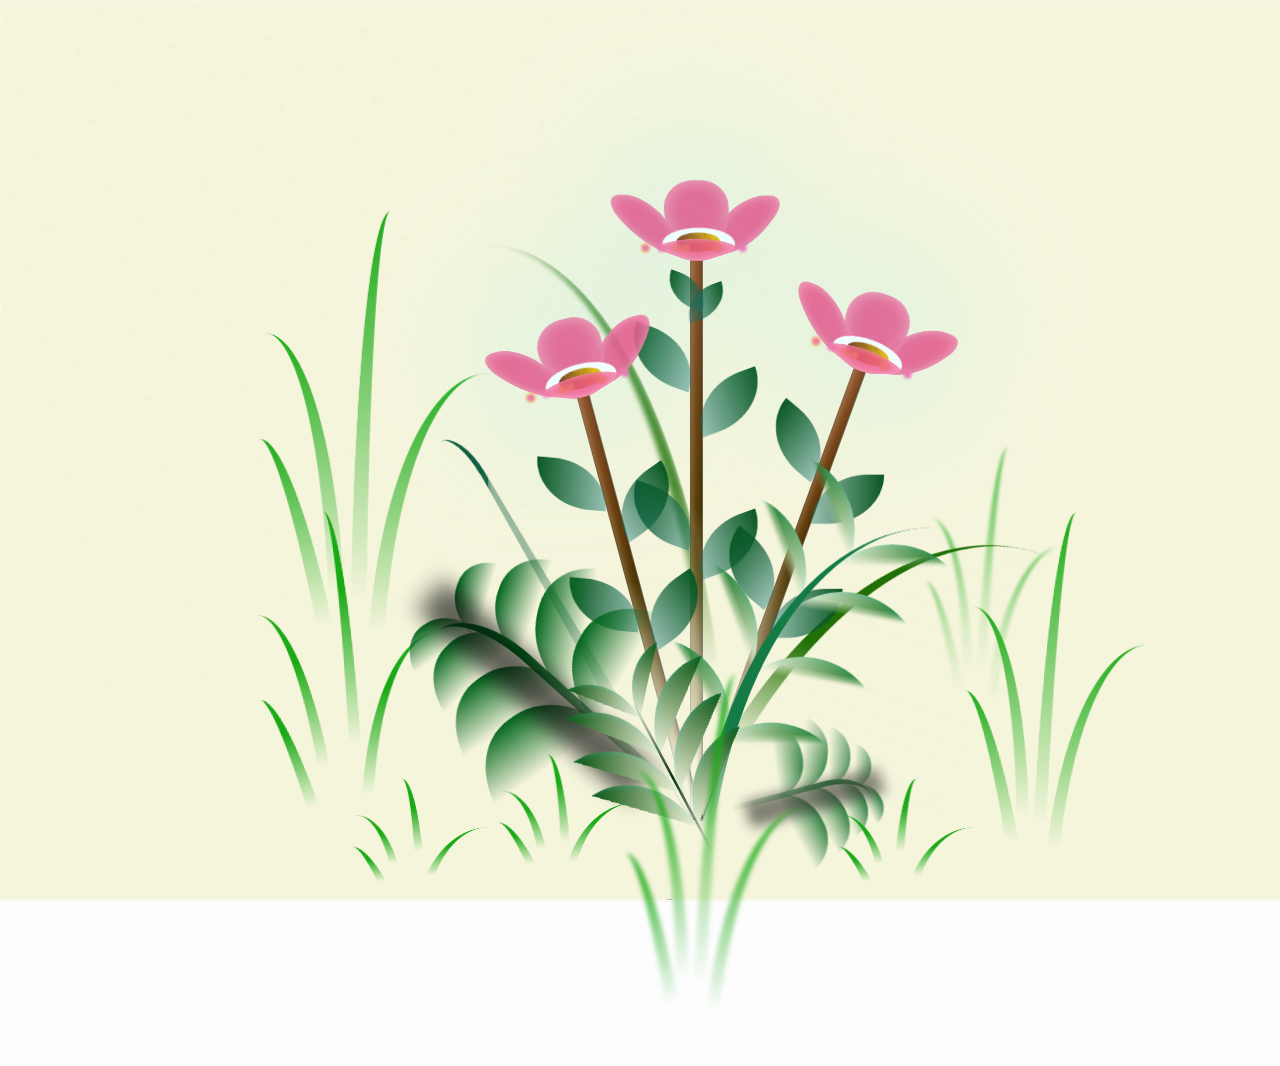
==== commit 42472b06: "Update bunga.html" ====
--- a/bunga.html
+++ b/bunga.html
@@ -9,6 +9,7 @@
     <title>flowers</title>
 </head>
 <body class="container">
+    <a href="index.html" class="back-btn">👈 mbalek gok</a>
     <div class="night"></div>
     <div class="flowers">
       <div class="flower flower--1">
@@ -309,4 +310,5 @@
     
     <script src="bunga.js"></script>
   </body>
-</html>+
+</html>
